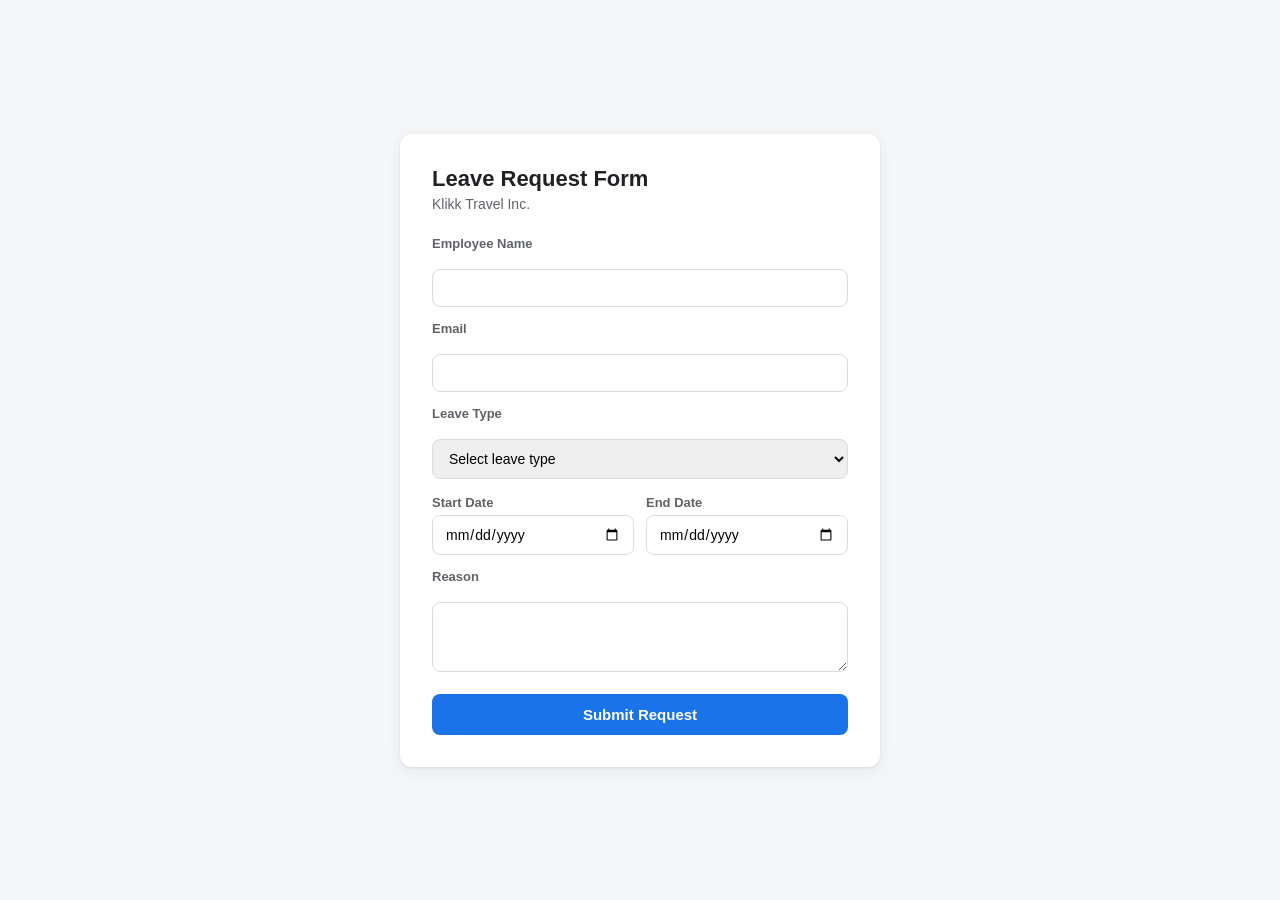
==== index.html @ 67a9dbc8 "Scaffold employee leave-filing web form with Google Sheets backend Static HTML form posts leave requ" ====
<!DOCTYPE html>
<html lang="en">
<head>
<meta charset="UTF-8">
<meta name="viewport" content="width=device-width, initial-scale=1.0">
<title>Klikk Travel — Leave Request Form</title>
<link rel="stylesheet" href="style.css">
</head>
<body>
  <div class="card">
    <h1>Leave Request Form</h1>
    <p class="subtitle">Klikk Travel Inc.</p>

    <form id="leaveForm">
      <label for="name">Employee Name</label>
      <input type="text" id="name" name="name" required>

      <label for="email">Email</label>
      <input type="email" id="email" name="email" required>

      <label for="leaveType">Leave Type</label>
      <select id="leaveType" name="leaveType" required>
        <option value="" disabled selected>Select leave type</option>
        <option value="Vacation">Vacation</option>
        <option value="Sick">Sick</option>
        <option value="Emergency">Emergency</option>
        <option value="Unpaid">Unpaid</option>
      </select>

      <div class="row">
        <div>
          <label for="startDate">Start Date</label>
          <input type="date" id="startDate" name="startDate" required>
        </div>
        <div>
          <label for="endDate">End Date</label>
          <input type="date" id="endDate" name="endDate" required>
        </div>
      </div>

      <label for="reason">Reason</label>
      <textarea id="reason" name="reason" rows="3" required></textarea>

      <button type="submit" id="submitBtn">Submit Request</button>
    </form>

    <div id="result" class="result hidden"></div>
  </div>

  <script src="config.js"></script>
  <script src="script.js"></script>
</body>
</html>
---- style.css ----
:root {
  --bg: #f4f6f8;
  --card-bg: #ffffff;
  --primary: #1a73e8;
  --primary-dark: #1558b0;
  --text: #202124;
  --muted: #5f6368;
  --border: #dadce0;
  --success: #188038;
  --error: #d93025;
}

* { box-sizing: border-box; }

body {
  margin: 0;
  min-height: 100vh;
  display: flex;
  align-items: center;
  justify-content: center;
  background: var(--bg);
  font-family: -apple-system, BlinkMacSystemFont, "Segoe UI", Roboto, Arial, sans-serif;
  color: var(--text);
  padding: 24px;
}

.card {
  background: var(--card-bg);
  border-radius: 12px;
  box-shadow: 0 1px 3px rgba(0,0,0,0.08), 0 4px 16px rgba(0,0,0,0.06);
  padding: 32px;
  width: 100%;
  max-width: 480px;
}

h1 {
  font-size: 22px;
  margin: 0 0 4px;
}

.subtitle {
  margin: 0 0 24px;
  color: var(--muted);
  font-size: 14px;
}

form {
  display: flex;
  flex-direction: column;
  gap: 14px;
}

label {
  font-size: 13px;
  font-weight: 600;
  color: var(--muted);
}

input, select, textarea {
  width: 100%;
  padding: 10px 12px;
  border: 1px solid var(--border);
  border-radius: 8px;
  font-size: 14px;
  font-family: inherit;
  margin-top: 4px;
}

input:focus, select:focus, textarea:focus {
  outline: none;
  border-color: var(--primary);
}

.row {
  display: grid;
  grid-template-columns: 1fr 1fr;
  gap: 12px;
}

button {
  margin-top: 8px;
  background: var(--primary);
  color: white;
  border: none;
  padding: 12px;
  border-radius: 8px;
  font-size: 15px;
  font-weight: 600;
  cursor: pointer;
}

button:hover { background: var(--primary-dark); }
button:disabled { background: var(--border); cursor: not-allowed; }

.result {
  margin-top: 18px;
  padding: 12px 14px;
  border-radius: 8px;
  font-size: 14px;
}

.result.hidden { display: none; }
.result.success { background: #e6f4ea; color: var(--success); }
.result.error { background: #fce8e6; color: var(--error); }
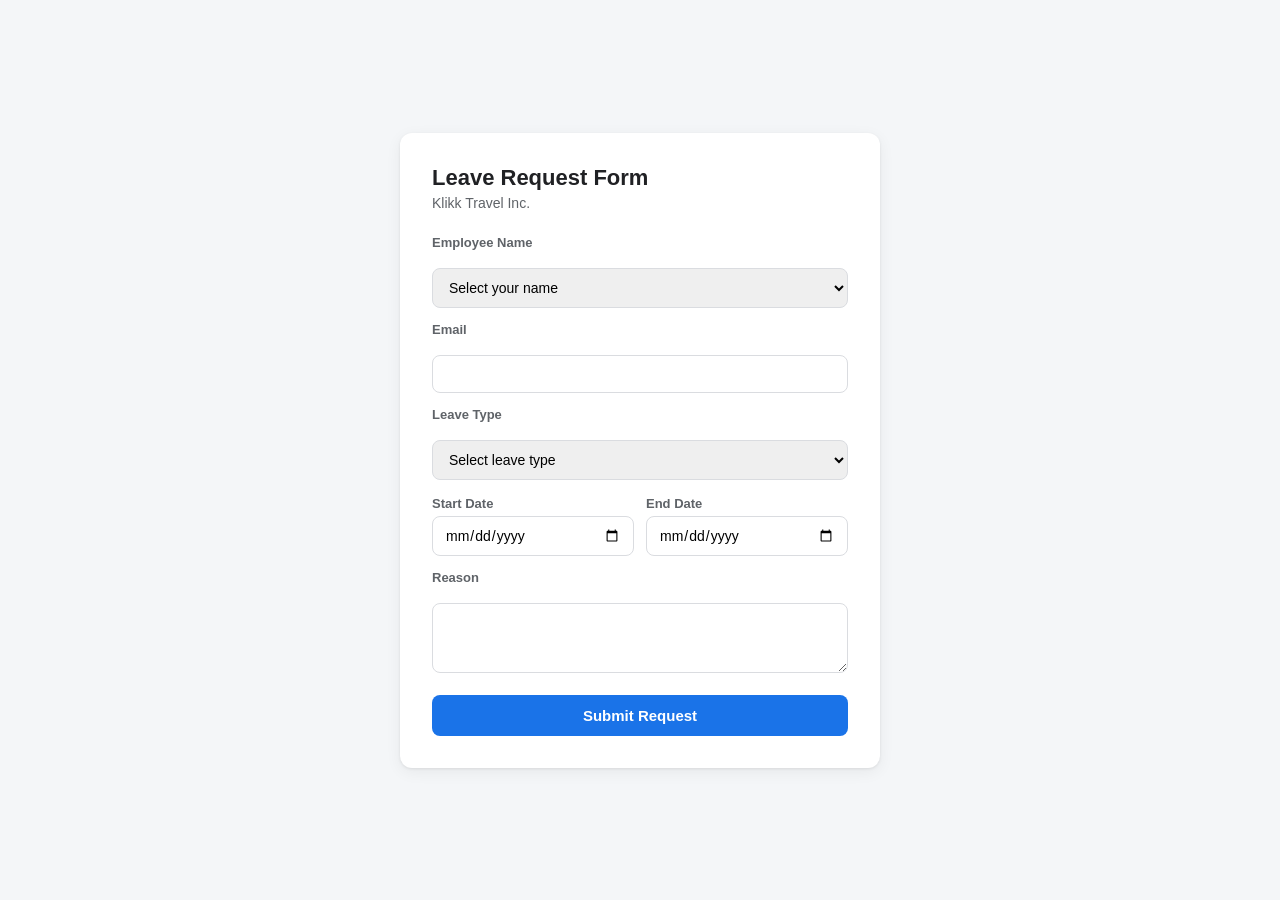
==== commit 254e0f5a: "Match backend to the real Klikk Travel leave credits sheet Match employees by name instead of email " ====
--- a/index.html
+++ b/index.html
@@ -13,7 +13,34 @@
 
     <form id="leaveForm">
       <label for="name">Employee Name</label>
-      <input type="text" id="name" name="name" required>
+      <select id="name" name="name" required>
+        <option value="" disabled selected>Select your name</option>
+        <option value="Kenny Roy Santiago">Kenny Roy Santiago</option>
+        <option value="ELLA JEAN GEOLAMEN">ELLA JEAN GEOLAMEN</option>
+        <option value="NATASHA MONIQUE SY">NATASHA MONIQUE SY</option>
+        <option value="ANDREW VICENTE">ANDREW VICENTE</option>
+        <option value="JOHANAH MAE YAMBAO">JOHANAH MAE YAMBAO</option>
+        <option value="Erine Jelle Cruz">Erine Jelle Cruz</option>
+        <option value="Stephanie Santos">Stephanie Santos</option>
+        <option value="Tania Virgino">Tania Virgino</option>
+        <option value="June Grace Juanillo">June Grace Juanillo</option>
+        <option value="Alyzza Marie Moreno">Alyzza Marie Moreno</option>
+        <option value="Ivan John Paul Casio">Ivan John Paul Casio</option>
+        <option value="Patricia Taguinod">Patricia Taguinod</option>
+        <option value="Darrel Franz Forca">Darrel Franz Forca</option>
+        <option value="KENNETH VARGAS">KENNETH VARGAS</option>
+        <option value="Kristine Leila Suba">Kristine Leila Suba</option>
+        <option value="Yvonne Ymata">Yvonne Ymata</option>
+        <option value="Michael Angelo Payumo">Michael Angelo Payumo</option>
+        <option value="DOREEN GAY PUNZALAN">DOREEN GAY PUNZALAN</option>
+        <option value="JUSTINE MARK DELACRUZ">JUSTINE MARK DELACRUZ</option>
+        <option value="Alexa Arcilla">Alexa Arcilla</option>
+        <option value="Janine Raquel Realisan">Janine Raquel Realisan</option>
+        <option value="Ma. Claire Cabintoy">Ma. Claire Cabintoy</option>
+        <option value="Mariza Mae Soria">Mariza Mae Soria</option>
+        <option value="John Terry Bagano Atilo">John Terry Bagano Atilo</option>
+        <option value="Tadahiro Frias Roy">Tadahiro Frias Roy</option>
+      </select>
 
       <label for="email">Email</label>
       <input type="email" id="email" name="email" required>
@@ -21,10 +48,9 @@
       <label for="leaveType">Leave Type</label>
       <select id="leaveType" name="leaveType" required>
         <option value="" disabled selected>Select leave type</option>
-        <option value="Vacation">Vacation</option>
-        <option value="Sick">Sick</option>
-        <option value="Emergency">Emergency</option>
-        <option value="Unpaid">Unpaid</option>
+        <option value="Leave With Pay">Leave With Pay</option>
+        <option value="Leave W/O Pay">Leave W/O Pay</option>
+        <option value="Sick Leave">Sick Leave</option>
       </select>
 
       <div class="row">
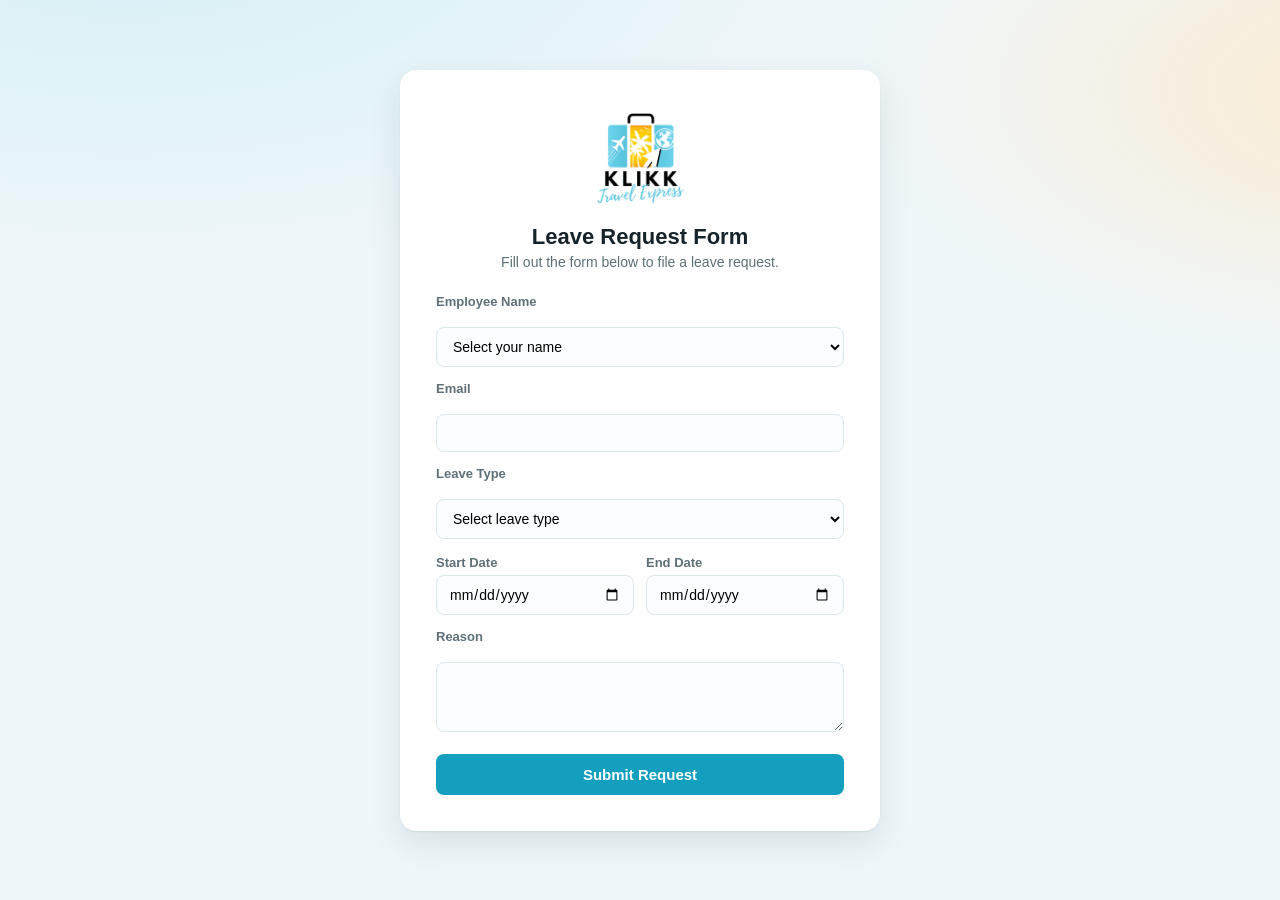
==== commit 95e78be3: "Add Klikk Travel Express logo and refresh the visual design Uses the official logo (PicsArt_08-13-04" ====
--- a/index.html
+++ b/index.html
@@ -4,12 +4,16 @@
 <meta charset="UTF-8">
 <meta name="viewport" content="width=device-width, initial-scale=1.0">
 <title>Klikk Travel — Leave Request Form</title>
+<link rel="icon" href="logo.png">
 <link rel="stylesheet" href="style.css">
 </head>
 <body>
   <div class="card">
+    <div class="brand">
+      <img src="logo.png" alt="Klikk Travel Express" class="brand-logo">
+    </div>
     <h1>Leave Request Form</h1>
-    <p class="subtitle">Klikk Travel Inc.</p>
+    <p class="subtitle">Fill out the form below to file a leave request.</p>
 
     <form id="leaveForm">
       <label for="name">Employee Name</label>
@@ -64,6 +68,8 @@
         </div>
       </div>
 
+      <p id="daysPreview" class="days-preview hidden"></p>
+
       <label for="reason">Reason</label>
       <textarea id="reason" name="reason" rows="3" required></textarea>
 
--- a/style.css
+++ b/style.css
@@ -1,11 +1,12 @@
 :root {
-  --bg: #f4f6f8;
+  --bg: #eef6f9;
   --card-bg: #ffffff;
-  --primary: #1a73e8;
-  --primary-dark: #1558b0;
-  --text: #202124;
-  --muted: #5f6368;
-  --border: #dadce0;
+  --primary: #159fbf;
+  --primary-dark: #0f7f9a;
+  --accent: #f5a623;
+  --text: #16232b;
+  --muted: #5f7078;
+  --border: #dbe7ea;
   --success: #188038;
   --error: #d93025;
 }
@@ -18,7 +19,10 @@
   display: flex;
   align-items: center;
   justify-content: center;
-  background: var(--bg);
+  background:
+    radial-gradient(1200px 600px at 10% -10%, #d6f0f6 0%, transparent 60%),
+    radial-gradient(1000px 500px at 110% 10%, #fdecd2 0%, transparent 55%),
+    var(--bg);
   font-family: -apple-system, BlinkMacSystemFont, "Segoe UI", Roboto, Arial, sans-serif;
   color: var(--text);
   padding: 24px;
@@ -26,22 +30,37 @@
 
 .card {
   background: var(--card-bg);
-  border-radius: 12px;
-  box-shadow: 0 1px 3px rgba(0,0,0,0.08), 0 4px 16px rgba(0,0,0,0.06);
-  padding: 32px;
+  border-radius: 16px;
+  box-shadow: 0 1px 2px rgba(16,40,48,0.06), 0 12px 32px rgba(16,40,48,0.10);
+  padding: 36px;
   width: 100%;
   max-width: 480px;
+}
+
+.brand {
+  display: flex;
+  justify-content: center;
+  margin-bottom: 8px;
+}
+
+.brand-logo {
+  width: 110px;
+  height: 110px;
+  object-fit: contain;
 }
 
 h1 {
   font-size: 22px;
   margin: 0 0 4px;
+  color: var(--text);
+  text-align: center;
 }
 
 .subtitle {
   margin: 0 0 24px;
   color: var(--muted);
   font-size: 14px;
+  text-align: center;
 }
 
 form {
@@ -64,11 +83,15 @@
   font-size: 14px;
   font-family: inherit;
   margin-top: 4px;
+  background: #fbfdfe;
+  transition: border-color 0.15s ease, box-shadow 0.15s ease;
 }
 
 input:focus, select:focus, textarea:focus {
   outline: none;
   border-color: var(--primary);
+  box-shadow: 0 0 0 3px rgba(21, 159, 191, 0.15);
+  background: #ffffff;
 }
 
 .row {
@@ -85,12 +108,14 @@
   padding: 12px;
   border-radius: 8px;
   font-size: 15px;
-  font-weight: 600;
+  font-weight: 700;
   cursor: pointer;
+  transition: background 0.15s ease, transform 0.05s ease;
 }
 
 button:hover { background: var(--primary-dark); }
-button:disabled { background: var(--border); cursor: not-allowed; }
+button:active { transform: translateY(1px); }
+button:disabled { background: var(--border); color: var(--muted); cursor: not-allowed; }
 
 .result {
   margin-top: 18px;
@@ -102,3 +127,15 @@
 .result.hidden { display: none; }
 .result.success { background: #e6f4ea; color: var(--success); }
 .result.error { background: #fce8e6; color: var(--error); }
+
+.days-preview {
+  margin: -4px 0 0;
+  padding: 10px 12px;
+  border-radius: 8px;
+  background: #f0f9fb;
+  border: 1px solid var(--border);
+  color: var(--text);
+  font-size: 13px;
+}
+
+.days-preview.hidden { display: none; }
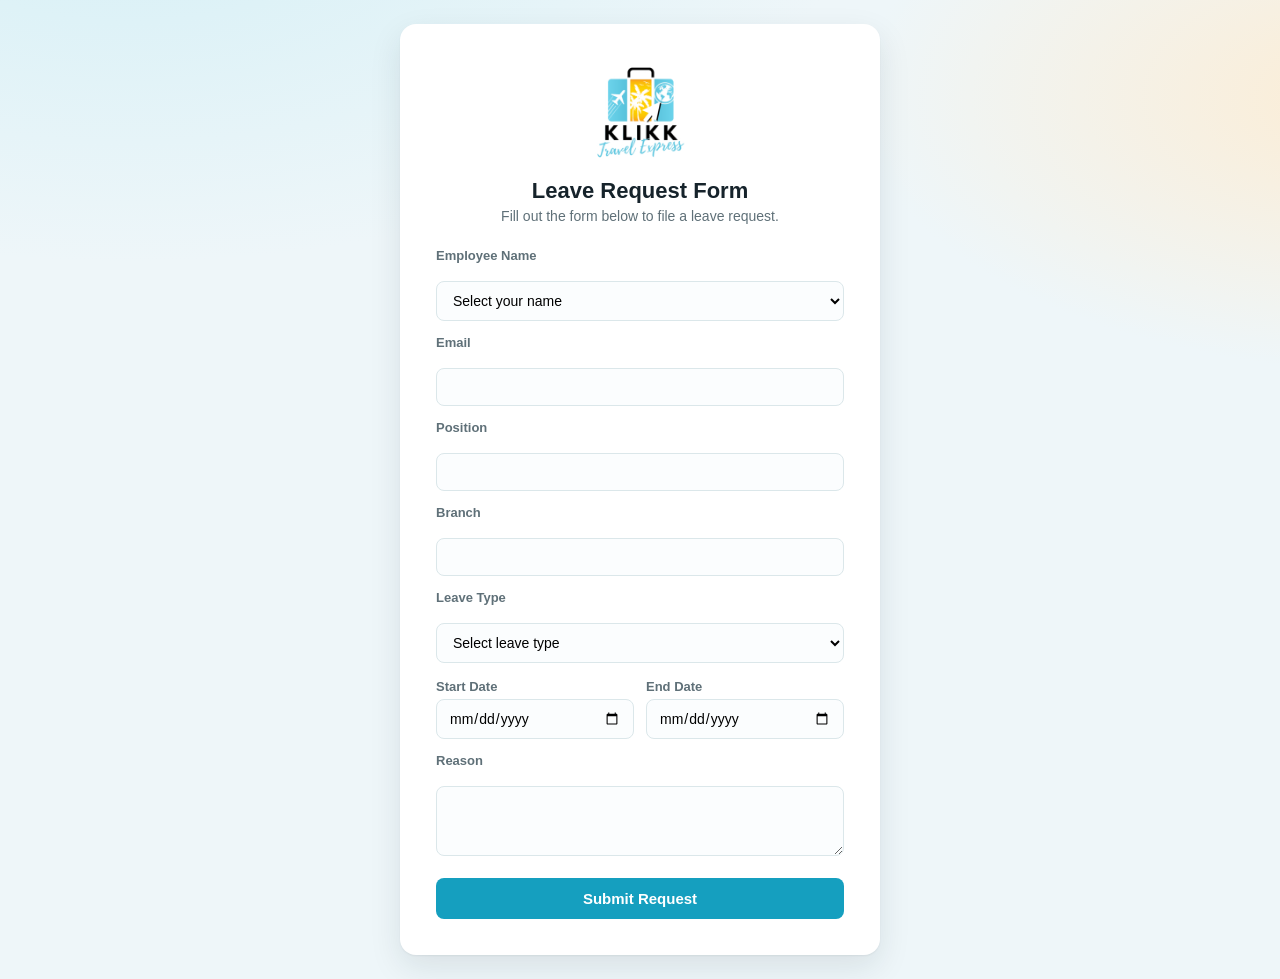
==== commit babdcce3: "Auto-download a filled-out Leave Form PDF on submission Adds Position and Branch fields to the emplo" ====
--- a/index.html
+++ b/index.html
@@ -6,6 +6,7 @@
 <title>Klikk Travel — Leave Request Form</title>
 <link rel="icon" href="logo.png">
 <link rel="stylesheet" href="style.css">
+<link rel="stylesheet" href="pdfform.css">
 </head>
 <body>
   <div class="card">
@@ -20,24 +21,22 @@
       <select id="name" name="name" required>
         <option value="" disabled selected>Select your name</option>
         <option value="Kenny Roy Santiago">Kenny Roy Santiago</option>
-        <option value="ELLA JEAN GEOLAMEN">ELLA JEAN GEOLAMEN</option>
-        <option value="NATASHA MONIQUE SY">NATASHA MONIQUE SY</option>
-        <option value="ANDREW VICENTE">ANDREW VICENTE</option>
-        <option value="JOHANAH MAE YAMBAO">JOHANAH MAE YAMBAO</option>
-        <option value="Erine Jelle Cruz">Erine Jelle Cruz</option>
+        <option value="Ella Jean Geolamen">Ella Jean Geolamen</option>
+        <option value="Natasha Monique Sy">Natasha Monique Sy</option>
+        <option value="Andrew Vicente">Andrew Vicente</option>
+        <option value="Johanah Mae Yambao">Johanah Mae Yambao</option>
+        <option value="Erinne Jelle Cruz">Erinne Jelle Cruz</option>
         <option value="Stephanie Santos">Stephanie Santos</option>
-        <option value="Tania Virgino">Tania Virgino</option>
         <option value="June Grace Juanillo">June Grace Juanillo</option>
         <option value="Alyzza Marie Moreno">Alyzza Marie Moreno</option>
         <option value="Ivan John Paul Casio">Ivan John Paul Casio</option>
         <option value="Patricia Taguinod">Patricia Taguinod</option>
         <option value="Darrel Franz Forca">Darrel Franz Forca</option>
-        <option value="KENNETH VARGAS">KENNETH VARGAS</option>
-        <option value="Kristine Leila Suba">Kristine Leila Suba</option>
+        <option value="Kenneth Vargas">Kenneth Vargas</option>
         <option value="Yvonne Ymata">Yvonne Ymata</option>
         <option value="Michael Angelo Payumo">Michael Angelo Payumo</option>
-        <option value="DOREEN GAY PUNZALAN">DOREEN GAY PUNZALAN</option>
-        <option value="JUSTINE MARK DELACRUZ">JUSTINE MARK DELACRUZ</option>
+        <option value="Doreen Gay Punzalan">Doreen Gay Punzalan</option>
+        <option value="Justine Mark Dela Cruz">Justine Mark Dela Cruz</option>
         <option value="Alexa Arcilla">Alexa Arcilla</option>
         <option value="Janine Raquel Realisan">Janine Raquel Realisan</option>
         <option value="Ma. Claire Cabintoy">Ma. Claire Cabintoy</option>
@@ -48,6 +47,12 @@
 
       <label for="email">Email</label>
       <input type="email" id="email" name="email" required>
+
+      <label for="position">Position</label>
+      <input type="text" id="position" name="position" required>
+
+      <label for="branch">Branch</label>
+      <input type="text" id="branch" name="branch" required>
 
       <label for="leaveType">Leave Type</label>
       <select id="leaveType" name="leaveType" required>
@@ -79,6 +84,72 @@
     <div id="result" class="result hidden"></div>
   </div>
 
+  <div id="pdfTemplateWrap">
+    <div id="leaveFormTemplate" class="pdf-page">
+      <img src="letterhead.png" class="pdf-letterhead" alt="Klikk Travel Express">
+      <h2 class="pdf-title">LEAVE FORM</h2>
+
+      <div class="pdf-row">
+        <span><strong>Employee's Name:</strong> <span id="pdfName"></span></span>
+        <span><strong>Date:</strong> <span id="pdfSubmitDate"></span></span>
+      </div>
+      <div class="pdf-row"><span><strong>Position:</strong> <span id="pdfPosition"></span></span></div>
+      <div class="pdf-row"><span><strong>Branch:</strong> <span id="pdfBranch"></span></span></div>
+
+      <p class="pdf-section-title">Dates Requested:</p>
+      <div class="pdf-row">
+        <span><strong>From</strong> <span id="pdfStartDate"></span></span>
+        <span><strong>To</strong> <span id="pdfEndDate"></span></span>
+        <span><strong>No. of days</strong> <span id="pdfDays"></span></span>
+        <span><strong>Back to work</strong> <span id="pdfBackToWork"></span></span>
+      </div>
+
+      <p class="pdf-section-title">Nature of Leave:</p>
+      <div class="pdf-row">
+        <span><span class="pdf-checkbox" id="pdfCheckVacation"></span> Vacation Leave</span>
+        <span><span class="pdf-checkbox" id="pdfCheckSick"></span> Sick Leave</span>
+      </div>
+      <div class="pdf-row">
+        <span><span class="pdf-checkbox" id="pdfCheckPaternity"></span> Paternity Leave</span>
+        <span><span class="pdf-checkbox" id="pdfCheckMaternity"></span> Maternity Leave</span>
+        <span>Others, please specify <span class="pdf-fill" id="pdfOthersSpecify"></span></span>
+      </div>
+
+      <p class="pdf-section-title">Reason:</p>
+      <p class="pdf-reason" id="pdfReason"></p>
+
+      <div class="pdf-signature-block">
+        <div class="pdf-signature-line"></div>
+        <span>Employee's Signature</span>
+      </div>
+
+      <div class="pdf-approval-grid">
+        <div>
+          <p class="pdf-section-title">To be accomplished by Managers/ Head Dept.</p>
+          <p>Leave is <span class="pdf-checkbox"></span>Authorized <span class="pdf-checkbox"></span>Unauthorized</p>
+        </div>
+        <div>
+          <p class="pdf-section-title">To be accomplished by HRD</p>
+          <p><span class="pdf-checkbox" id="pdfWithPayBox"></span>with pay <span class="pdf-checkbox" id="pdfWithoutPayBox"></span>without pay</p>
+        </div>
+      </div>
+
+      <div class="pdf-approval-grid">
+        <div>
+          <p><strong>APPROVALS:</strong></p>
+          <p class="pdf-fillline">Date</p>
+        </div>
+        <div>
+          <p class="pdf-fillline">Balance to date</p>
+          <p class="pdf-fillline">Availment to date</p>
+          <p class="pdf-fillline">NEW Balance</p>
+        </div>
+      </div>
+    </div>
+  </div>
+
+  <script src="libs/jspdf.umd.min.js"></script>
+  <script src="libs/html2canvas.min.js"></script>
   <script src="config.js"></script>
   <script src="script.js"></script>
 </body>
--- a/pdfform.css
+++ b/pdfform.css
@@ -0,0 +1,97 @@
+#pdfTemplateWrap {
+  position: fixed;
+  top: 0;
+  left: -99999px;
+}
+
+.pdf-page {
+  width: 816px;
+  padding: 40px 48px 48px;
+  background: #ffffff;
+  color: #111111;
+  font-family: Arial, Helvetica, sans-serif;
+  box-sizing: border-box;
+}
+
+.pdf-letterhead {
+  width: 100%;
+  display: block;
+  margin-bottom: 18px;
+}
+
+.pdf-title {
+  text-align: center;
+  font-size: 20px;
+  letter-spacing: 1px;
+  margin: 0 0 22px;
+}
+
+.pdf-row {
+  display: flex;
+  gap: 32px;
+  margin-bottom: 10px;
+  font-size: 14px;
+}
+
+.pdf-row span {
+  white-space: nowrap;
+}
+
+.pdf-section-title {
+  font-size: 14px;
+  margin: 18px 0 8px;
+}
+
+.pdf-checkbox {
+  display: inline-block;
+  width: 14px;
+  height: 14px;
+  border: 1px solid #111111;
+  margin-right: 4px;
+  vertical-align: middle;
+  text-align: center;
+  line-height: 14px;
+  font-size: 11px;
+  font-weight: bold;
+}
+
+.pdf-fill {
+  display: inline-block;
+  min-width: 160px;
+  border-bottom: 1px solid #111111;
+}
+
+.pdf-reason {
+  min-height: 40px;
+  border-bottom: 1px solid #111111;
+  font-size: 14px;
+  padding-bottom: 6px;
+}
+
+.pdf-signature-block {
+  margin-top: 60px;
+  text-align: center;
+  width: 260px;
+  margin-left: auto;
+  margin-right: 60px;
+  font-size: 13px;
+}
+
+.pdf-signature-line {
+  border-bottom: 1px solid #111111;
+  height: 40px;
+}
+
+.pdf-approval-grid {
+  display: grid;
+  grid-template-columns: 1fr 1fr;
+  gap: 24px;
+  margin-top: 30px;
+  font-size: 14px;
+}
+
+.pdf-fillline {
+  border-bottom: 1px solid #111111;
+  padding-bottom: 14px;
+  margin: 0 0 10px;
+}
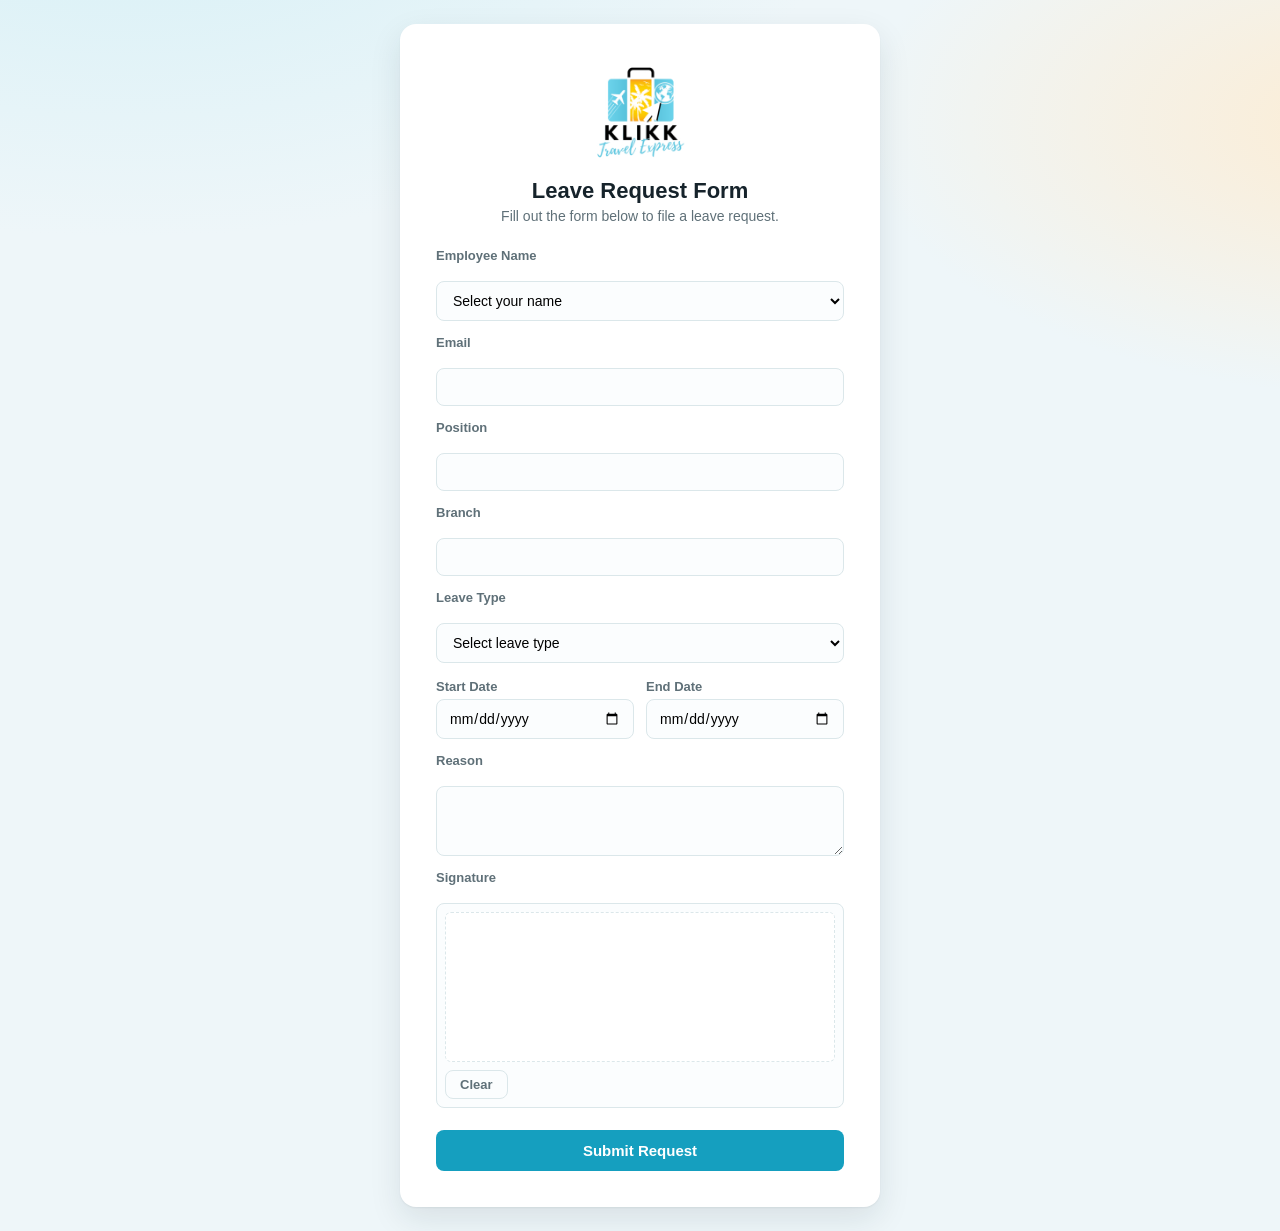
==== commit 32482bf1: "Add a signature pad so employees sign their leave form digitally Adds a canvas-based signature box t" ====
--- a/index.html
+++ b/index.html
@@ -78,6 +78,12 @@
       <label for="reason">Reason</label>
       <textarea id="reason" name="reason" rows="3" required></textarea>
 
+      <label>Signature</label>
+      <div class="signature-box">
+        <canvas id="signatureCanvas"></canvas>
+        <button type="button" id="clearSignatureBtn" class="secondary">Clear</button>
+      </div>
+
       <button type="submit" id="submitBtn">Submit Request</button>
     </form>
 
@@ -119,6 +125,7 @@
       <p class="pdf-reason" id="pdfReason"></p>
 
       <div class="pdf-signature-block">
+        <img id="pdfSignatureImg" class="pdf-signature-img" alt="">
         <div class="pdf-signature-line"></div>
         <span>Employee's Signature</span>
       </div>
--- a/style.css
+++ b/style.css
@@ -139,3 +139,37 @@
 }
 
 .days-preview.hidden { display: none; }
+
+.signature-box {
+  border: 1px solid var(--border);
+  border-radius: 8px;
+  background: #fbfdfe;
+  padding: 8px;
+  margin-top: 4px;
+}
+
+#signatureCanvas {
+  display: block;
+  width: 100%;
+  height: 150px;
+  background: #ffffff;
+  border: 1px dashed var(--border);
+  border-radius: 6px;
+  touch-action: none;
+  cursor: crosshair;
+}
+
+.signature-box button.secondary {
+  margin-top: 8px;
+  background: transparent;
+  color: var(--muted);
+  border: 1px solid var(--border);
+  width: auto;
+  padding: 6px 14px;
+  font-size: 13px;
+}
+
+.signature-box button.secondary:hover {
+  background: var(--bg);
+  color: var(--text);
+}
--- a/pdfform.css
+++ b/pdfform.css
@@ -69,7 +69,7 @@
 }
 
 .pdf-signature-block {
-  margin-top: 60px;
+  margin-top: 40px;
   text-align: center;
   width: 260px;
   margin-left: auto;
@@ -77,9 +77,17 @@
   font-size: 13px;
 }
 
+.pdf-signature-img {
+  display: block;
+  max-width: 220px;
+  max-height: 60px;
+  margin: 0 auto -6px;
+  object-fit: contain;
+}
+
 .pdf-signature-line {
   border-bottom: 1px solid #111111;
-  height: 40px;
+  height: 20px;
 }
 
 .pdf-approval-grid {
